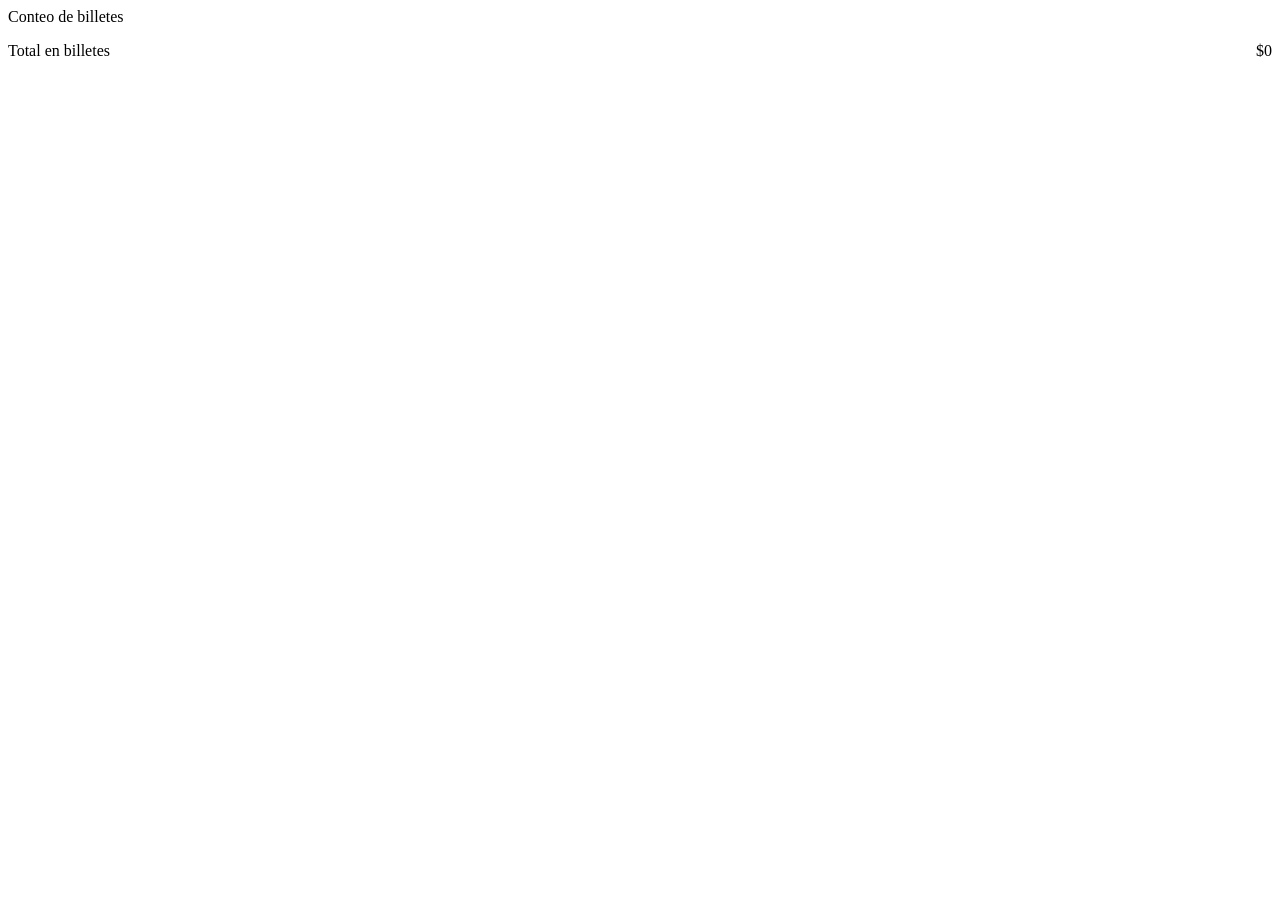
==== conteo-billetes.html @ f02dacb5 "Add files via upload" ====
<!DOCTYPE html>
<html lang="es">
<head>
  <meta charset="UTF-8">
  <meta name="viewport" content="width=device-width, initial-scale=1.0">
  <title>Conteo de billetes</title>
  <link rel="stylesheet" href="css/estilos.css">
  <style>
    .fila-denom {
      display: flex;
      justify-content: space-between;
      align-items: center;
      padding: 12px 0;
      border-bottom: 1px solid #eee;
      cursor: pointer;
    }
    .fila-denom .info div:first-child {
      font-weight: 500;
    }
    .fila-denom .info div:last-child {
      font-size: 13px;
      color: #666;
    }
    .boton-mas {
      width: auto;
      padding: 8px 16px;
      background: white;
      border: 1px solid #1A2B6A;
      color: #1A2B6A;
    }
    .detalle {
      display: none;
      padding: 0 0 10px 20px;
    }
    .detalle.abierto {
      display: block;
    }
    .fila-registro {
      display: flex;
      justify-content: space-between;
      font-size: 13px;
      padding: 4px 0;
    }
    .fila-registro .corregir {
      background: none;
      border: none;
      color: #b00020;
      width: auto;
      padding: 0;
      font-size: 12px;
    }
    .total-final {
      display: flex;
      justify-content: space-between;
      font-weight: 500;
      font-size: 16px;
      margin-top: 16px;
    }
    .modal {
      display: none;
      position: fixed;
      inset: 0;
      background: rgba(0,0,0,0.4);
      align-items: center;
      justify-content: center;
    }
    .modal.abierto {
      display: flex;
    }
    .modal-contenido {
      background: white;
      border-radius: 10px;
      padding: 20px;
      width: 85%;
      max-width: 320px;
    }
  </style>
</head>
<body>
  <header>Conteo de billetes</header>
  <main>
    <div id="listaDenominaciones"></div>
    <div class="total-final">
      <span>Total en billetes</span>
      <span id="totalBilletes">$0</span>
    </div>
  </main>

  <div class="modal" id="modalAgregar">
    <div class="modal-contenido">
      <p id="tituloModal" style="margin-bottom:12px;font-weight:500"></p>
      <div class="campo">
        <label>Cantidad contada ahora</label>
        <input id="cantidadModal" type="text" inputmode="numeric">
      </div>
      <div style="display:flex;gap:8px;margin-top:10px">
        <button class="boton-secundario" id="botonCancelarModal">Cancelar</button>
        <button class="boton-primario" id="botonConfirmarModal">Agregar</button>
      </div>
    </div>
  </div>

  <script src="js/db.js"></script>
  <script src="js/core.js"></script>
  <script>
    const parametros = new URLSearchParams(window.location.search);
    const rutaId = Number(parametros.get("id"));
    let denominacionActual = null;
    const expandidas = new Set();

    function formatoMiles(numero) {
      return numero.toLocaleString("es-CO");
    }

    async function refrescar() {
      const conteoBilletes = await RutaDao.obtenerPorRuta("conteoBilletes", rutaId);
      const contenedor = document.getElementById("listaDenominaciones");
      contenedor.innerHTML = "";

      let totalGeneral = 0;

      DENOMINACIONES.forEach((denom) => {
        const registros = conteoBilletes.filter((c) => c.denominacion === denom.nombre);
        const cantidad = registros.reduce((suma, r) => suma + r.cantidad, 0);
        const total = cantidad * denom.valor;
        totalGeneral += total;

        const fila = document.createElement("div");
        fila.innerHTML = `
          <div class="fila-denom" data-denom="${denom.nombre}">
            <div class="info">
              <div>$${formatoMiles(denom.valor)}</div>
              <div>${cantidad} billetes${registros.length > 1 ? ` · ${registros.length} registros (toca para ver)` : ""}</div>
            </div>
            <button class="boton-mas" data-denom-boton="${denom.nombre}">+</button>
          </div>
          <div class="detalle ${expandidas.has(denom.nombre) ? "abierto" : ""}" id="detalle-${denom.nombre}">
            ${registros.map((registro, indice) => `
              <div class="fila-registro">
                <span>${indice + 1}. ${registro.cantidad} billetes</span>
                <button class="corregir" data-id="${registro.id}">Corregir</button>
              </div>
            `).join("")}
          </div>
        `;
        contenedor.appendChild(fila);
      });

      document.getElementById("totalBilletes").textContent = `$${formatoMiles(totalGeneral)}`;

      contenedor.querySelectorAll(".fila-denom").forEach((fila) => {
        fila.addEventListener("click", (evento) => {
          if (evento.target.tagName === "BUTTON") return;
          const denom = fila.dataset.denom;
          if (expandidas.has(denom)) {
            expandidas.delete(denom);
          } else {
            expandidas.add(denom);
          }
          refrescar();
        });
      });

      contenedor.querySelectorAll("[data-denom-boton]").forEach((boton) => {
        boton.addEventListener("click", (evento) => {
          evento.stopPropagation();
          denominacionActual = DENOMINACIONES.find((d) => d.nombre === boton.dataset.denomBoton);
          document.getElementById("tituloModal").textContent = `Billetes de $${formatoMiles(denominacionActual.valor)}`;
          document.getElementById("cantidadModal").value = "";
          document.getElementById("modalAgregar").classList.add("abierto");
        });
      });

      contenedor.querySelectorAll(".corregir").forEach((boton) => {
        boton.addEventListener("click", async (evento) => {
          evento.stopPropagation();
          const confirmado = confirm("¿Corregir (eliminar) este registro? Esto no se puede deshacer.");
          if (!confirmado) return;
          await RutaDao.eliminarDe("conteoBilletes", Number(boton.dataset.id));
          refrescar();
        });
      });
    }

    document.getElementById("botonCancelarModal").addEventListener("click", () => {
      document.getElementById("modalAgregar").classList.remove("abierto");
    });

    document.getElementById("botonConfirmarModal").addEventListener("click", async () => {
      const cantidad = parseInt(document.getElementById("cantidadModal").value) || 0;
      if (cantidad <= 0) return;

      await RutaDao.insertarEn("conteoBilletes", {
        rutaId,
        denominacion: denominacionActual.nombre,
        cantidad,
      });

      document.getElementById("modalAgregar").classList.remove("abierto");
      refrescar();
    });

    refrescar();
  </script>
</body>
</html>
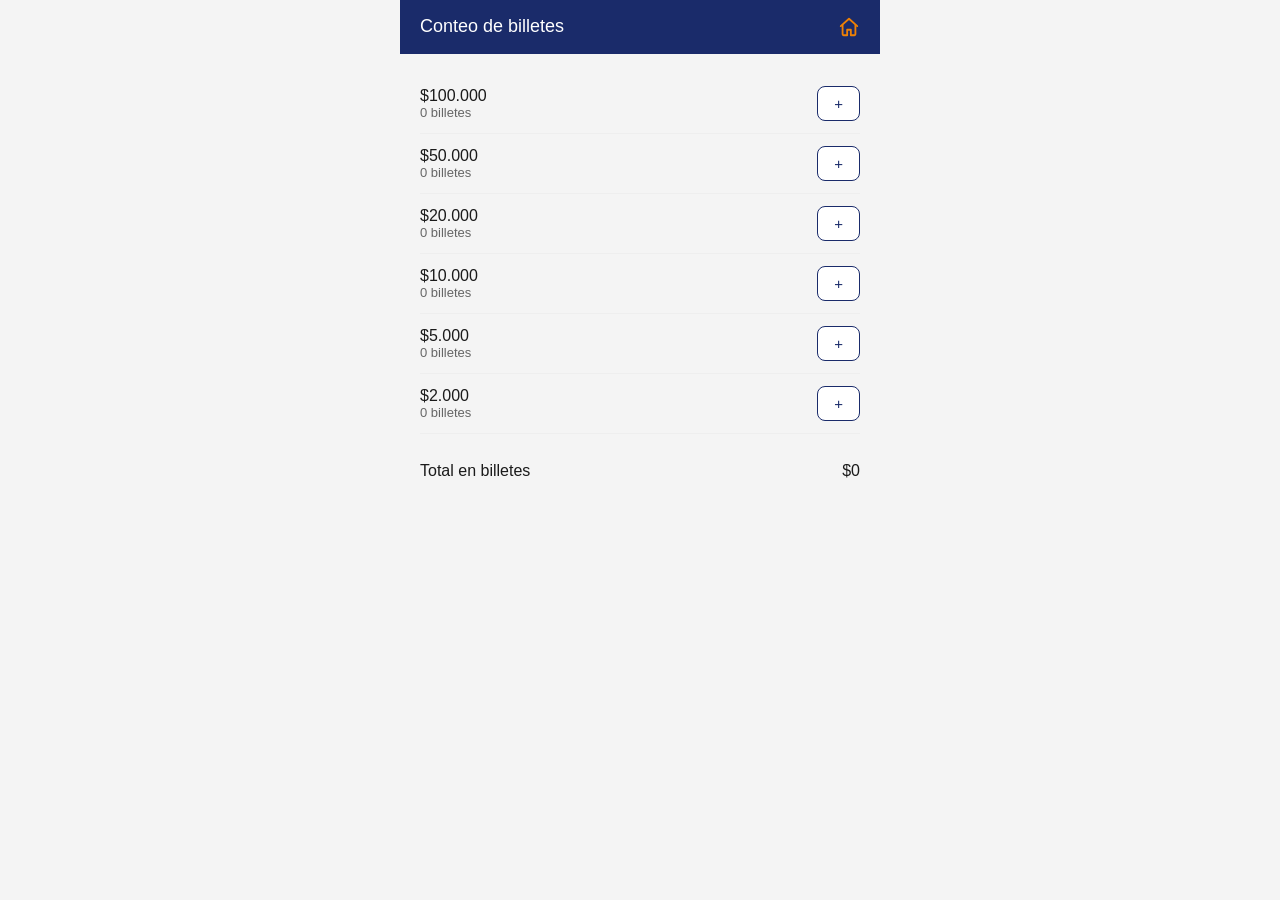
==== commit 0d54a63f: "boton de inicio o home" ====
--- a/conteo-billetes.html
+++ b/conteo-billetes.html
@@ -77,7 +77,7 @@
   </style>
 </head>
 <body>
-  <header>Conteo de billetes</header>
+  <header>Conteo de billetes<a href="index.html" aria-label="Inicio"><svg width="22" height="22" viewBox="0 0 24 24" fill="none" stroke="currentColor" stroke-width="2" stroke-linecap="round" stroke-linejoin="round"><path d="M3 11l9-8 9 8"/><path d="M5 10v10a1 1 0 0 0 1 1h4v-6h4v6h4a1 1 0 0 0 1-1V10"/></svg></a></header>
   <main>
     <div id="listaDenominaciones"></div>
     <div class="total-final">
--- a/css/estilos.css
+++ b/css/estilos.css
@@ -0,0 +1,93 @@
+* {
+  box-sizing: border-box;
+  margin: 0;
+  padding: 0;
+}
+
+body {
+  font-family: -apple-system, "Segoe UI", Roboto, sans-serif;
+  background-color: #f4f4f4;
+  color: #1a1a1a;
+  max-width: 480px;
+  margin: 0 auto;
+  min-height: 100vh;
+}
+
+header {
+  background-color: #1A2B6A;
+  color: white;
+  padding: 16px 20px;
+  font-size: 18px;
+  font-weight: 500;
+  display: flex;
+}
+header a {
+  color: rgb(238, 129, 5);
+  margin-left: auto;
+  display: flex;
+  align-items: center;
+}
+main {
+  padding: 20px;
+  display: flex;
+  flex-direction: column;
+  gap: 12px;
+}
+
+button, .boton {
+  display: block;
+  width: 100%;
+  padding: 14px;
+  font-size: 15px;
+  border-radius: 8px;
+  border: none;
+  cursor: pointer;
+  text-align: center;
+  text-decoration: none;
+  box-sizing: border-box;
+}
+
+.boton-primario {
+  background-color: #1A2B6A;
+  color: rgb(238, 129, 5);
+}
+
+.boton-secundario {
+  background-color: white;
+  color: #1A2B6A;
+  border: 1px solid #1A2B6A;
+}
+
+input, select, textarea {
+  width: 100%;
+  padding: 12px;
+  font-size: 15px;
+  border-radius: 8px;
+  border: 1px solid #ccc;
+  margin-bottom: 4px;
+}
+
+label {
+  font-size: 13px;
+  color: #555;
+  display: block;
+  margin-bottom: 4px;
+}
+
+.campo {
+  margin-bottom: 12px;
+}
+
+.pie {
+  text-align: center;
+  font-size: 13px;
+  color: #888;
+  margin-top: 30px;
+}
+
+.tarjeta {
+  background-color: white;
+  border-radius: 8px;
+  padding: 14px;
+  border: 1px solid #ddd;
+}
